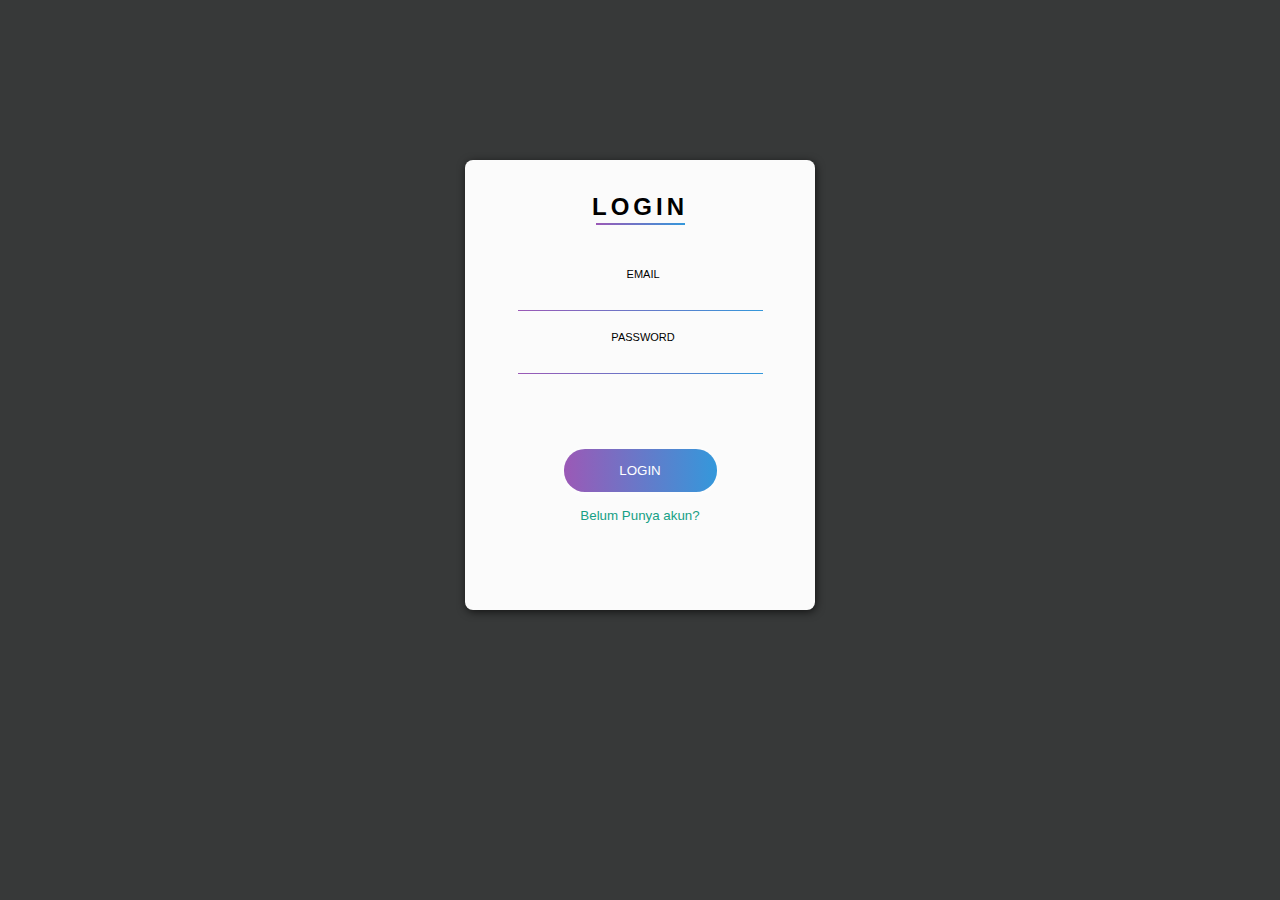
==== login/login.html @ 31672e86 "2" ====
<!DOCTYPE html>

<html>
    <head>
        <meta charset="utf-8"/>
        <meta name="viewreport" content="width-device-width, initial-scale=1.0"/>
        <title>LOGIN</title>
        <link rel="stylesheet" href="assets/css/style_login.css">
        <meta name="viewreport" content="width=device-width, initial-scale=1.0"/>
    </head>
    
    <body>
        <div id="card">
            <div id="card-content">
                <div id="card-title">
                    <h2>LOGIN</h2>
                    <div class="underline-title"></div>
                </div>
            </div>
            <form method="post" class="form">
                <label for="user-email" style="padding-top: 20px;">&nbsp;
                    EMAIL
                </label>
                <input id="user-email" class="form-content" type="email" name="email" autocomplete="on" required/>
                <div class="form-border"></div>

                <label for="user-password" style="padding-top: 20px;">&nbsp;
                    PASSWORD 
                </label>
                <input id="user-password" class="form-content" type="password" name="password" required/>
                <div class="form-border"></div>
                <input id="submit-btn" type="submit" name="submit" value="LOGIN">
                <a href="signin.html" id="signup">Belum Punya akun?</a>
            </form>
        </div>
    </body>
</html>
---- login/assets/css/style_login.css ----
a{
    text-decoration: none;
}
body{
    height: 100%;
    margin: 0;
    background: #373939;
    background-repeat: no-repeat;
    background-attachment: fixed;
}
label{
    font-family: "Raleway", sans-serif;
    font-size: 11px;
}
#forgot-pass{
    color: #16a085;
    font-family: "Raleway", sans-serif;
    font-size: 10pt;
    margin-top: 10px;
    text-align: center;
}
#card{
    background: #fbfbfb;
    border-radius: 8px;
    box-shadow: 1px 2px 8px rgba(0,0,0,0.65);
    height: 450px;
    margin: 10rem auto 8.1rem auto;
    width: 350px;
}
#card-content{
    padding: 12px, 44px;
}
#card-title{
    font-family: "Raleway Thin",sans-serif;
    letter-spacing: 4px;
    padding-bottom: 23px;
    padding-top: 13px;
    text-align: center;
}
#signup{
    color: #16a085;
    font-family: "Raleway",sans-serif;
    font-size: 10pt;
    margin-top: 16px;
    text-align: center;
}
#submit-btn{
    background: -webkit-linear-gradient(right,#3498db,#9b59b6);
    border-radius: 21px;
    border: none;
    box-shadow: 0px 1px 8px #ffffff;
    cursor: pointer;
    color: white;
    font-family: "Raleway SemiBold", sans-serif;
    height: 42.3px;
    margin: 0 auto; 
    margin-top: 75px;
    transition: 0.25s;
    width: 153px;
}
#submit-btn:hover{
    box-shadow: 0px 1px 18px #9a6b6b;
}
.form{
    align-items: center;
    display: flex;
    flex-direction: column;
    text-align: center;
}
.form-border{
    height: 1px;
    width: 70%;
    background: -webkit-linear-gradient(right,#3498db,#9b59b6);
}
.form-content{
    background: #fbfbfb;
    border: none;
    outline: none;
    padding-top: 14px;
}
.underline-title{
    background: -webkit-linear-gradient(right,#3498db, #9b59b6);
    height: 2px;
    margin: -1.1rem auto 0 auto;
    width: 89px;
}

@media(min-width:321px) and (max-width : 425px){
    section#box-profile{
        width: 90%;
        height: 630px;
        margin-left: 5%;
        margin-right: 5%;
        margin-top: 30px;
    }
    .menu-mobile{
        top: 20px;
        right: 10%;
        display: inline-block;
    }
    
}
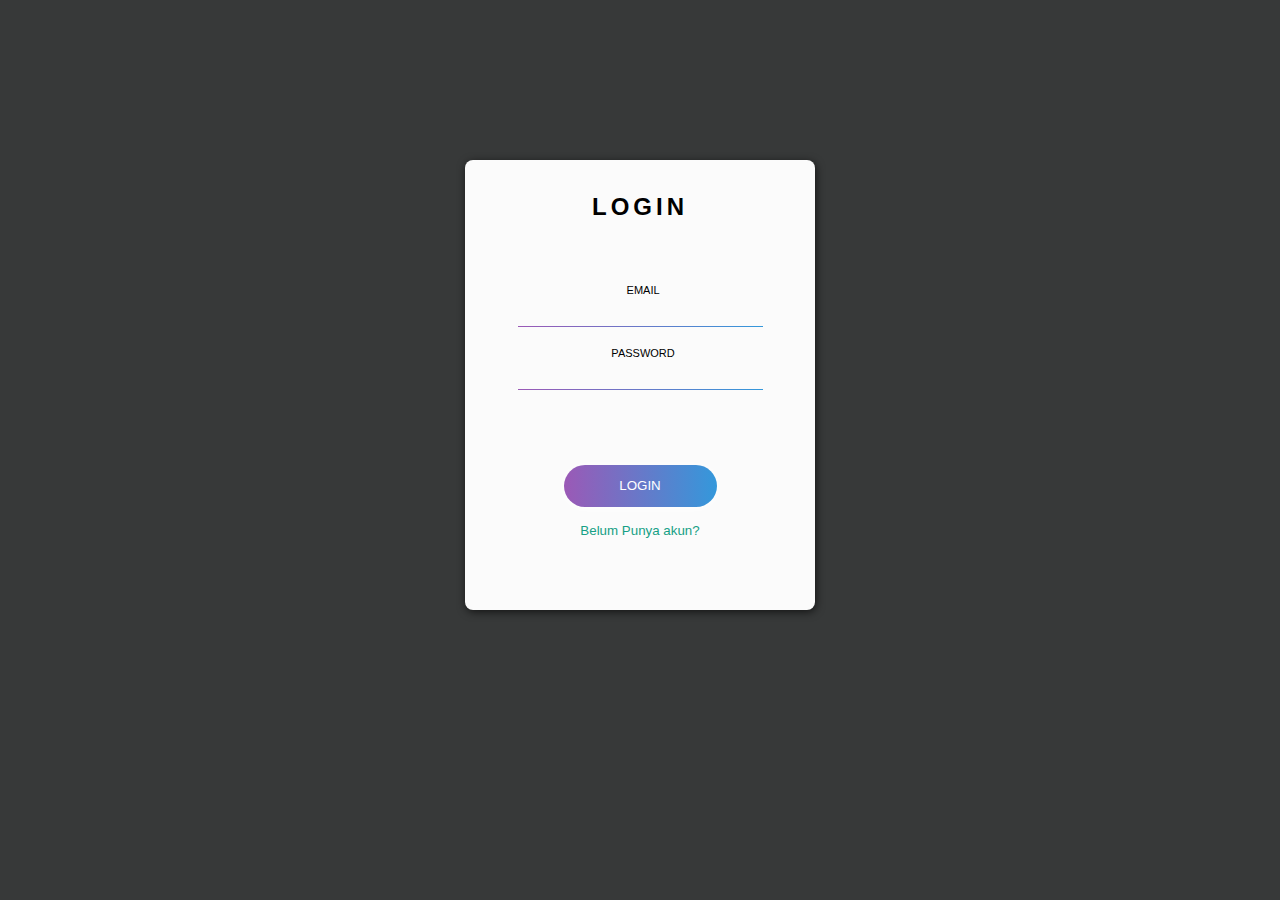
==== commit 666e0bbc: "r" ====
--- a/login/login.html
+++ b/login/login.html
@@ -21,7 +21,8 @@
                 <label for="user-email" style="padding-top: 20px;">&nbsp;
                     EMAIL
                 </label>
-                <input id="user-email" class="form-content" type="email" name="email" autocomplete="on" required/>
+                <input id="user-email" class="form-content" type="email" style="width: 200px;"
+                 name="email" autocomplete="on" required/>
                 <div class="form-border"></div>
 
                 <label for="user-password" style="padding-top: 20px;">&nbsp;
--- a/login/assets/css/style_login.css
+++ b/login/assets/css/style_login.css
@@ -78,12 +78,7 @@
     outline: none;
     padding-top: 14px;
 }
-.underline-title{
-    background: -webkit-linear-gradient(right,#3498db, #9b59b6);
-    height: 2px;
-    margin: -1.1rem auto 0 auto;
-    width: 89px;
-}
+
 
 @media(min-width:321px) and (max-width : 425px){
     section#box-profile{
